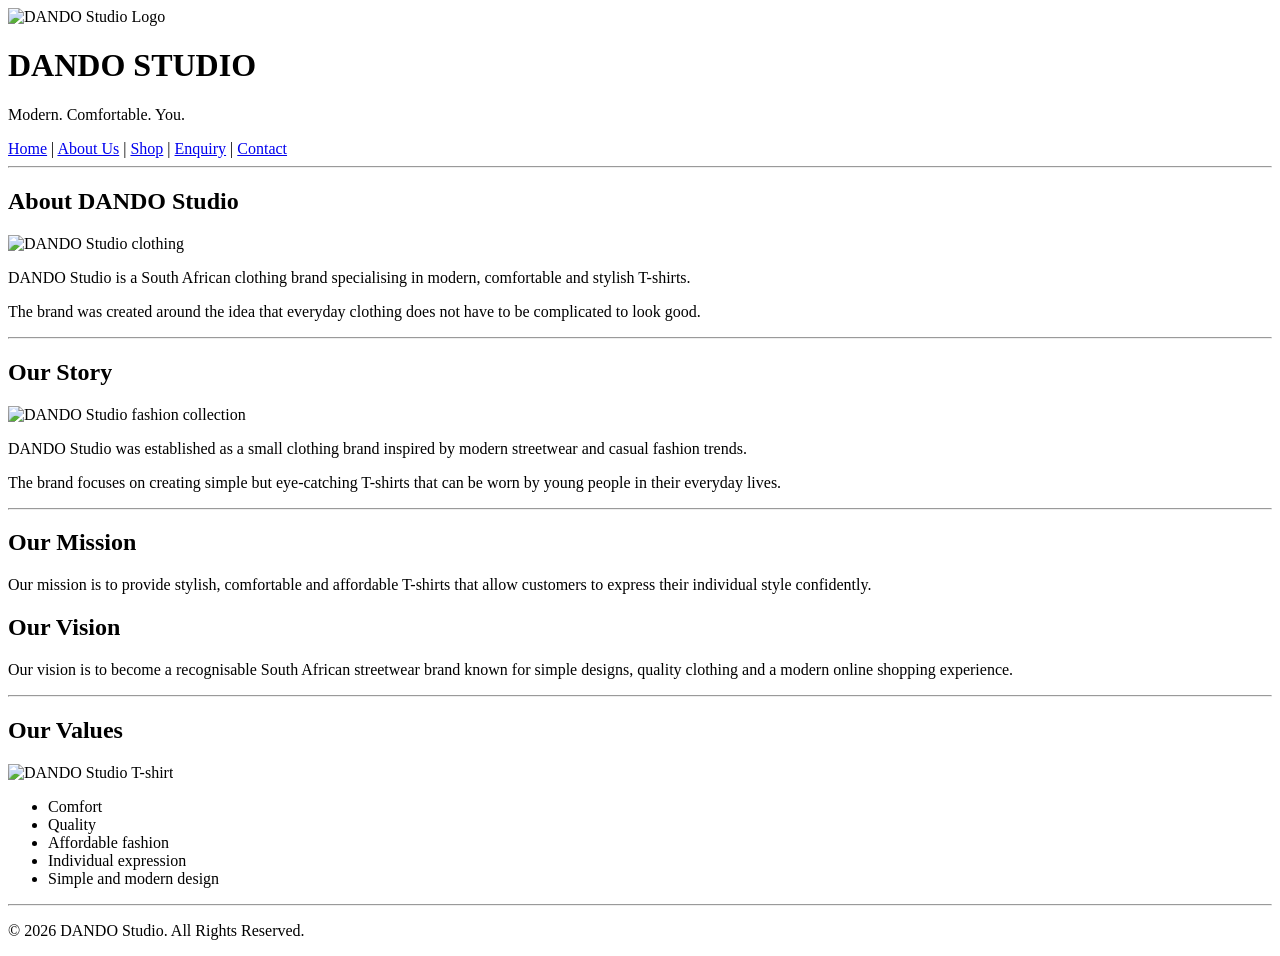
==== About.html @ 7184f9e5 "Add files via upload" ====
<!DOCTYPE html>
<html lang="en">

<head>
    <meta charset="UTF-8">
    <meta name="viewport" content="width=device-width, initial-scale=1.0">
    <title>DANDO Studio | About Us</title>
    <link rel="stylesheet" href="CSS/Style.css">
</head>

<body>

    <!-- Header -->
    <header>

        <!-- Logo -->
        <img src="Images/logo.jpeg"
             alt="DANDO Studio Logo"
             width="150">

        <h1>DANDO STUDIO</h1>
        <p>Modern. Comfortable. You.</p>

        <!-- Navigation -->
        <nav>
            <a href="index.html">Home</a> |
            <a href="about.html">About Us</a> |
            <a href="products.html">Shop</a> |
            <a href="enquiry.html">Enquiry</a> |
            <a href="contact.html">Contact</a>
        </nav>

    </header>

    <hr>

    <main>

        <!-- About Section -->
        <section>

            <h2>About DANDO Studio</h2>

            <img src="Images/about.jpeg"
                 alt="DANDO Studio clothing"
                 width="500">

            <p>
                DANDO Studio is a South African clothing brand
                specialising in modern, comfortable and stylish T-shirts.
            </p>

            <p>
                The brand was created around the idea that everyday clothing
                does not have to be complicated to look good.
            </p>

        </section>

        <hr>

        <!-- Our Story -->
        <section>

            <h2>Our Story</h2>

            <img src="Images/about.jpeg"
                 alt="DANDO Studio fashion collection"
                 width="500">

            <p>
                DANDO Studio was established as a small clothing brand
                inspired by modern streetwear and casual fashion trends.
            </p>

            <p>
                The brand focuses on creating simple but eye-catching
                T-shirts that can be worn by young people in their
                everyday lives.
            </p>

        </section>

        <hr>

        <!-- Mission -->
        <section>

            <h2>Our Mission</h2>

            <p>
                Our mission is to provide stylish, comfortable and
                affordable T-shirts that allow customers to express
                their individual style confidently.
            </p>

        </section>

        <!-- Vision -->
        <section>

            <h2>Our Vision</h2>

            <p>
                Our vision is to become a recognisable South African
                streetwear brand known for simple designs, quality
                clothing and a modern online shopping experience.
            </p>

        </section>

        <hr>

        <!-- Values -->
        <section>

            <h2>Our Values</h2>

            <img src="Images/tshirt4.jpeg"
                 alt="DANDO Studio T-shirt"
                 width="350">

            <ul>
                <li>Comfort</li>
                <li>Quality</li>
                <li>Affordable fashion</li>
                <li>Individual expression</li>
                <li>Simple and modern design</li>
            </ul>

        </section>

    </main>

    <hr>

    <footer>
        <p>&copy; 2026 DANDO Studio. All Rights Reserved.</p>
    </footer>

</body>
</html>
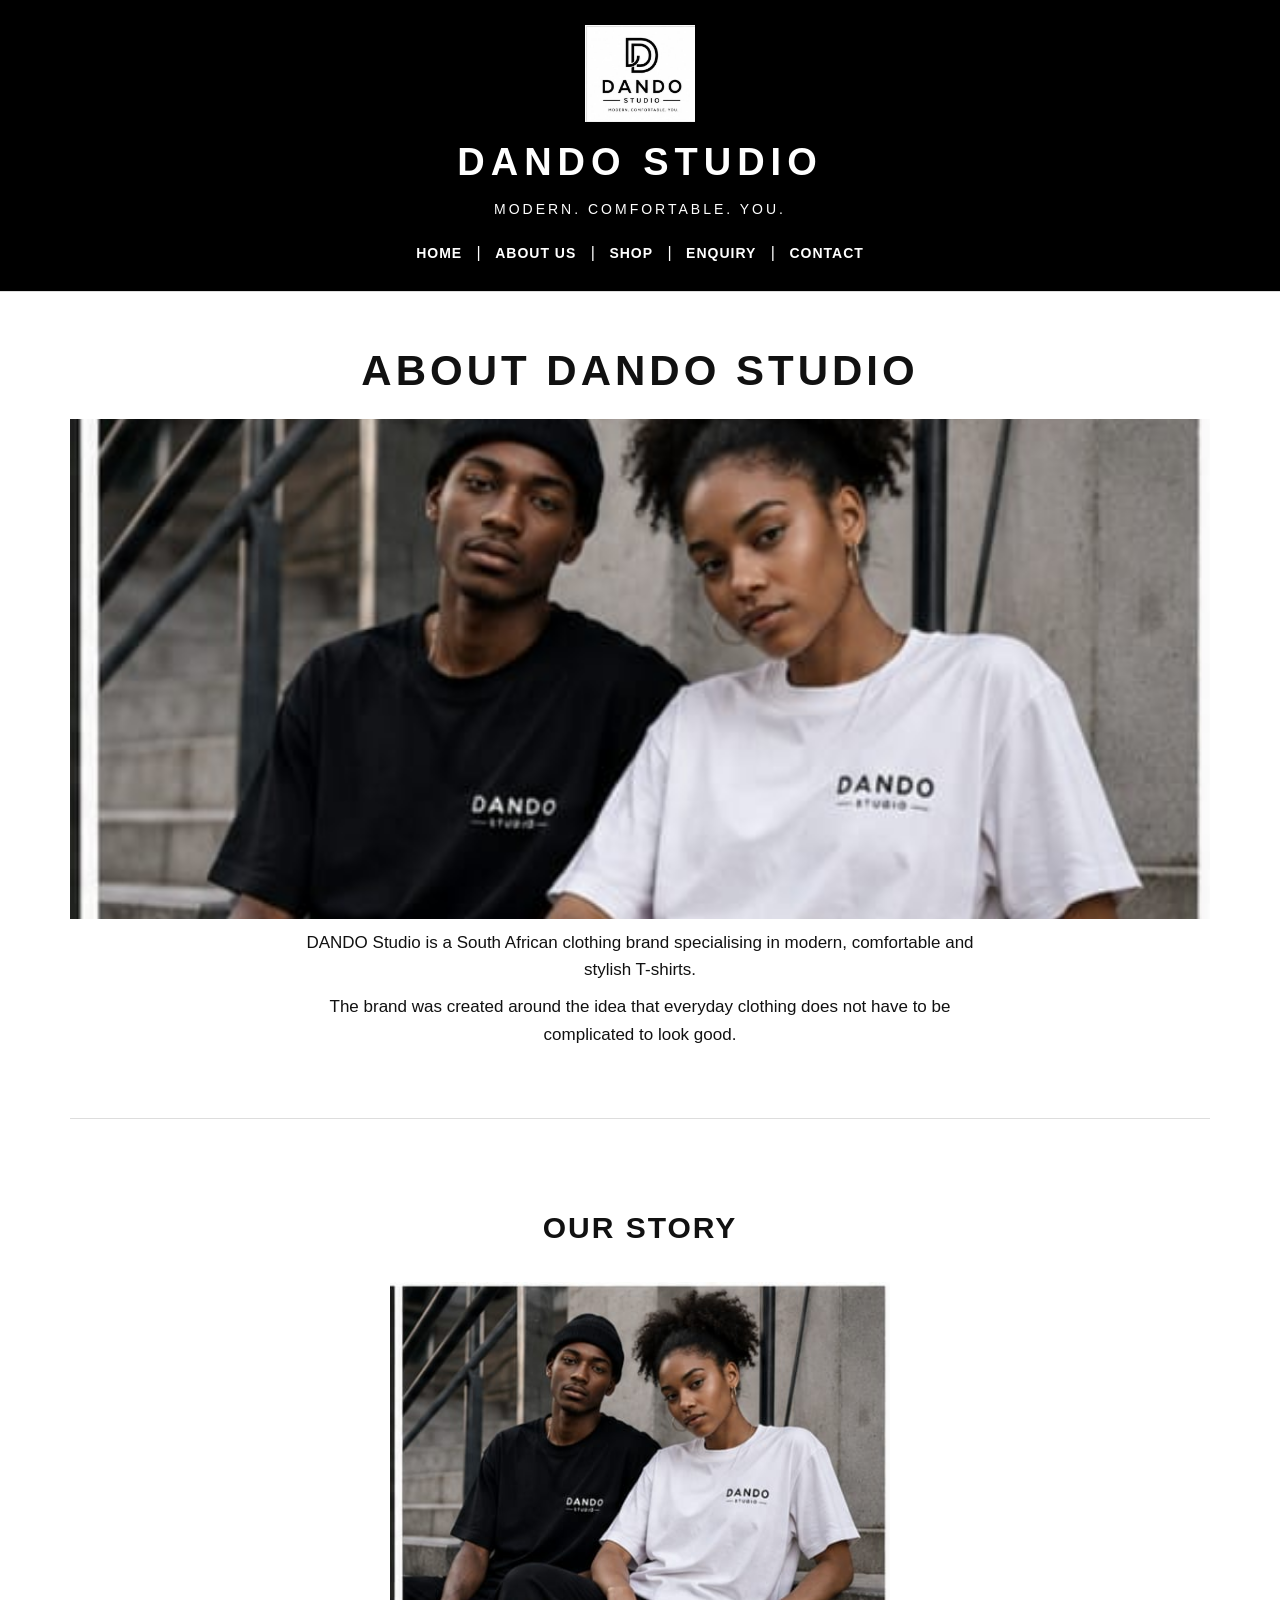
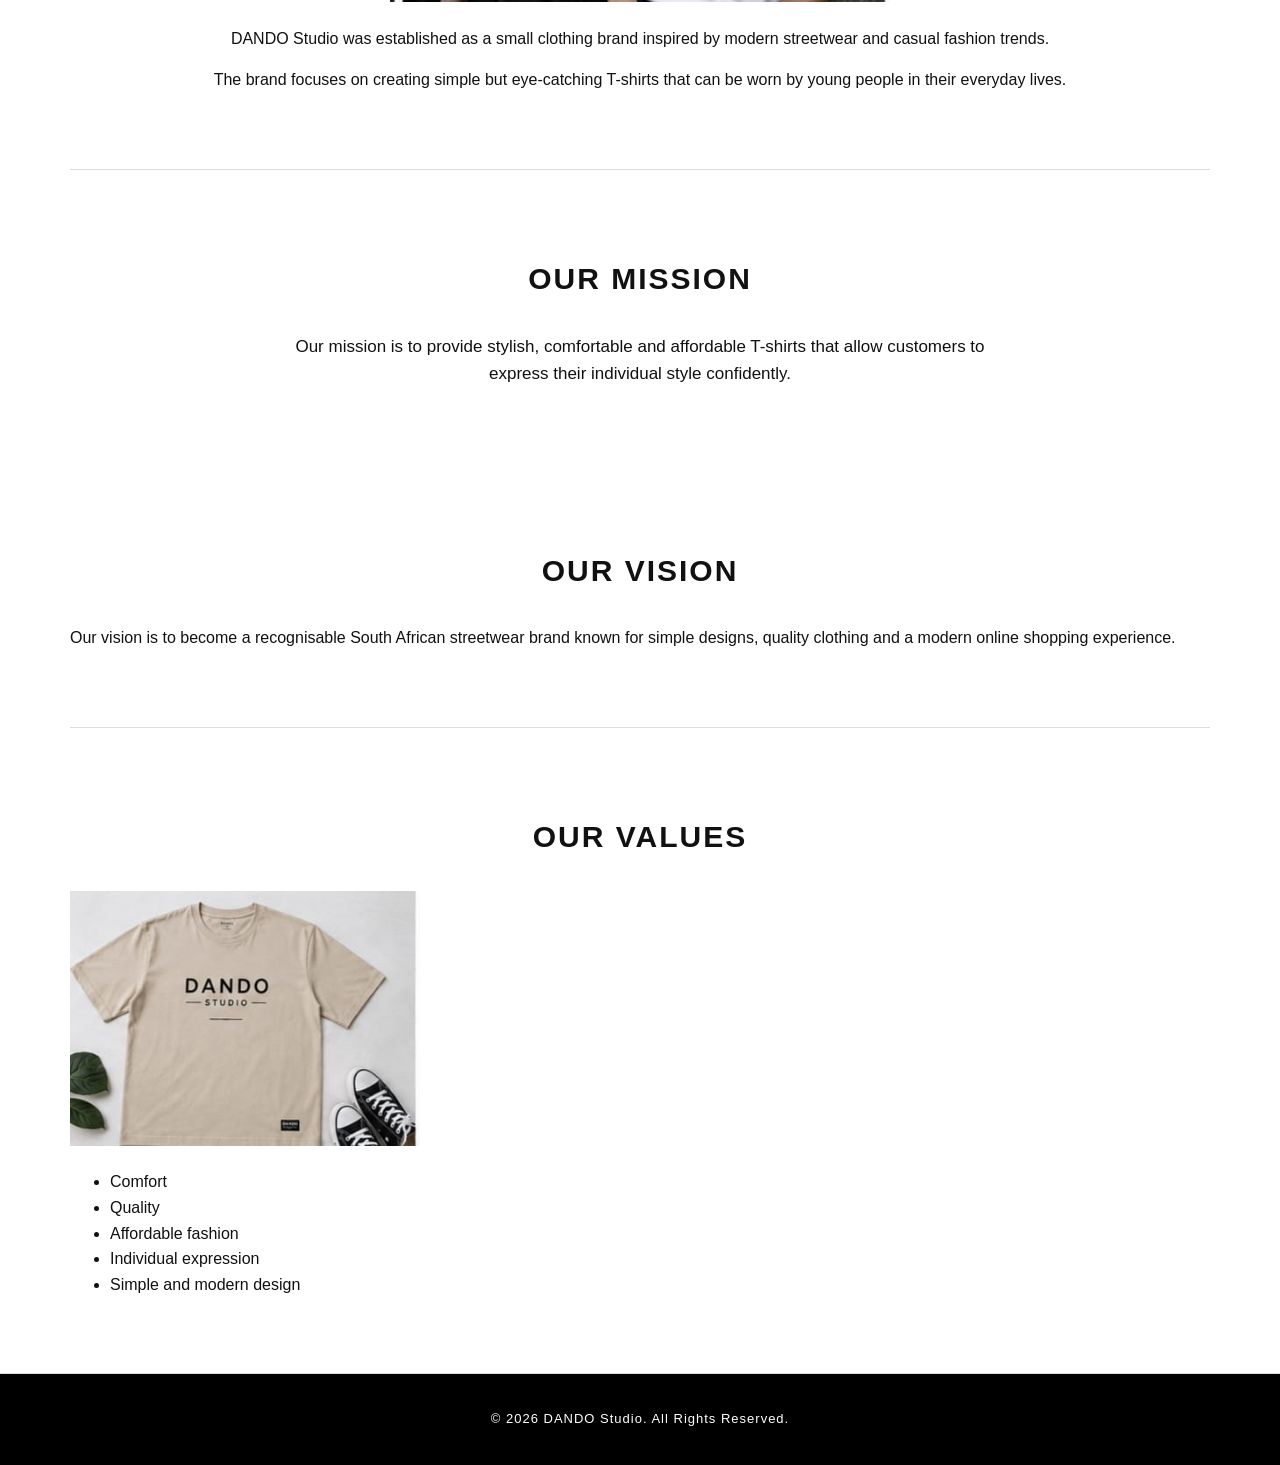
==== commit bd0e4ee6: "FINAL POE" ====
--- a/About.html
+++ b/About.html
@@ -1,142 +1,142 @@
-<!DOCTYPE html>
-<html lang="en">
-
-<head>
-    <meta charset="UTF-8">
-    <meta name="viewport" content="width=device-width, initial-scale=1.0">
-    <title>DANDO Studio | About Us</title>
-    <link rel="stylesheet" href="CSS/Style.css">
-</head>
-
-<body>
-
-    <!-- Header -->
-    <header>
-
-        <!-- Logo -->
-        <img src="Images/logo.jpeg"
-             alt="DANDO Studio Logo"
-             width="150">
-
-        <h1>DANDO STUDIO</h1>
-        <p>Modern. Comfortable. You.</p>
-
-        <!-- Navigation -->
-        <nav>
-            <a href="index.html">Home</a> |
-            <a href="about.html">About Us</a> |
-            <a href="products.html">Shop</a> |
-            <a href="enquiry.html">Enquiry</a> |
-            <a href="contact.html">Contact</a>
-        </nav>
-
-    </header>
-
-    <hr>
-
-    <main>
-
-        <!-- About Section -->
-        <section>
-
-            <h2>About DANDO Studio</h2>
-
-            <img src="Images/about.jpeg"
-                 alt="DANDO Studio clothing"
-                 width="500">
-
-            <p>
-                DANDO Studio is a South African clothing brand
-                specialising in modern, comfortable and stylish T-shirts.
-            </p>
-
-            <p>
-                The brand was created around the idea that everyday clothing
-                does not have to be complicated to look good.
-            </p>
-
-        </section>
-
-        <hr>
-
-        <!-- Our Story -->
-        <section>
-
-            <h2>Our Story</h2>
-
-            <img src="Images/about.jpeg"
-                 alt="DANDO Studio fashion collection"
-                 width="500">
-
-            <p>
-                DANDO Studio was established as a small clothing brand
-                inspired by modern streetwear and casual fashion trends.
-            </p>
-
-            <p>
-                The brand focuses on creating simple but eye-catching
-                T-shirts that can be worn by young people in their
-                everyday lives.
-            </p>
-
-        </section>
-
-        <hr>
-
-        <!-- Mission -->
-        <section>
-
-            <h2>Our Mission</h2>
-
-            <p>
-                Our mission is to provide stylish, comfortable and
-                affordable T-shirts that allow customers to express
-                their individual style confidently.
-            </p>
-
-        </section>
-
-        <!-- Vision -->
-        <section>
-
-            <h2>Our Vision</h2>
-
-            <p>
-                Our vision is to become a recognisable South African
-                streetwear brand known for simple designs, quality
-                clothing and a modern online shopping experience.
-            </p>
-
-        </section>
-
-        <hr>
-
-        <!-- Values -->
-        <section>
-
-            <h2>Our Values</h2>
-
-            <img src="Images/tshirt4.jpeg"
-                 alt="DANDO Studio T-shirt"
-                 width="350">
-
-            <ul>
-                <li>Comfort</li>
-                <li>Quality</li>
-                <li>Affordable fashion</li>
-                <li>Individual expression</li>
-                <li>Simple and modern design</li>
-            </ul>
-
-        </section>
-
-    </main>
-
-    <hr>
-
-    <footer>
-        <p>&copy; 2026 DANDO Studio. All Rights Reserved.</p>
-    </footer>
-
-</body>
+<!DOCTYPE html>
+<html lang="en">
+
+<head>
+    <meta charset="UTF-8">
+    <meta name="viewport" content="width=device-width, initial-scale=1.0">
+    <title>DANDO Studio | About Us</title>
+    <link rel="stylesheet" href="CSS/Style.css">
+</head>
+
+<body>
+
+    <!-- Header -->
+    <header>
+
+        <!-- Logo -->
+        <img src="Images/logo.jpeg"
+             alt="DANDO Studio Logo"
+             width="150">
+
+        <h1>DANDO STUDIO</h1>
+        <p>Modern. Comfortable. You.</p>
+
+        <!-- Navigation -->
+        <nav>
+            <a href="index.html">Home</a> |
+            <a href="about.html">About Us</a> |
+            <a href="products.html">Shop</a> |
+            <a href="enquiry.html">Enquiry</a> |
+            <a href="contact.html">Contact</a>
+        </nav>
+
+    </header>
+
+    <hr>
+
+    <main>
+
+        <!-- About Section -->
+        <section>
+
+            <h2>About DANDO Studio</h2>
+
+            <img src="Images/about.jpeg"
+                 alt="DANDO Studio clothing"
+                 width="500">
+
+            <p>
+                DANDO Studio is a South African clothing brand
+                specialising in modern, comfortable and stylish T-shirts.
+            </p>
+
+            <p>
+                The brand was created around the idea that everyday clothing
+                does not have to be complicated to look good.
+            </p>
+
+        </section>
+
+        <hr>
+
+        <!-- Our Story -->
+        <section>
+
+            <h2>Our Story</h2>
+
+            <img src="Images/about.jpeg"
+                 alt="DANDO Studio fashion collection"
+                 width="500">
+
+            <p>
+                DANDO Studio was established as a small clothing brand
+                inspired by modern streetwear and casual fashion trends.
+            </p>
+
+            <p>
+                The brand focuses on creating simple but eye-catching
+                T-shirts that can be worn by young people in their
+                everyday lives.
+            </p>
+
+        </section>
+
+        <hr>
+
+        <!-- Mission -->
+        <section>
+
+            <h2>Our Mission</h2>
+
+            <p>
+                Our mission is to provide stylish, comfortable and
+                affordable T-shirts that allow customers to express
+                their individual style confidently.
+            </p>
+
+        </section>
+
+        <!-- Vision -->
+        <section>
+
+            <h2>Our Vision</h2>
+
+            <p>
+                Our vision is to become a recognisable South African
+                streetwear brand known for simple designs, quality
+                clothing and a modern online shopping experience.
+            </p>
+
+        </section>
+
+        <hr>
+
+        <!-- Values -->
+        <section>
+
+            <h2>Our Values</h2>
+
+            <img src="Images/tshirt4.jpeg"
+                 alt="DANDO Studio T-shirt"
+                 width="350">
+
+            <ul>
+                <li>Comfort</li>
+                <li>Quality</li>
+                <li>Affordable fashion</li>
+                <li>Individual expression</li>
+                <li>Simple and modern design</li>
+            </ul>
+
+        </section>
+
+    </main>
+
+    <hr>
+
+    <footer>
+        <p>&copy; 2026 DANDO Studio. All Rights Reserved.</p>
+    </footer>
+
+</body>
 </html>
--- a/CSS/Style.css
+++ b/CSS/Style.css
@@ -0,0 +1,299 @@
+/* =========================================
+   DANDO STUDIO
+   HOME PAGE STYLES
+   ========================================= */
+
+
+/* ---------- GENERAL PAGE ---------- */
+
+* {
+    box-sizing: border-box;
+}
+
+html {
+    scroll-behavior: smooth;
+}
+
+body {
+    margin: 0;
+    font-family: Arial, Helvetica, sans-serif;
+    background-color: #ffffff;
+    color: #111111;
+    line-height: 1.6;
+}
+
+
+/* ---------- HEADER ---------- */
+
+header {
+    background-color: #000000;
+    color: #ffffff;
+    text-align: center;
+    padding: 25px 20px;
+}
+
+header img {
+    display: block;
+    margin: 0 auto 10px;
+    width: 110px;
+    height: auto;
+}
+
+header h1 {
+    margin: 5px 0;
+    font-size: 38px;
+    letter-spacing: 6px;
+}
+
+header p {
+    margin: 5px 0 20px;
+    font-size: 14px;
+    letter-spacing: 3px;
+    text-transform: uppercase;
+}
+
+
+/* ---------- NAVIGATION ---------- */
+
+nav {
+    margin-top: 20px;
+}
+
+nav a {
+    color: #ffffff;
+    text-decoration: none;
+    font-size: 14px;
+    font-weight: bold;
+    text-transform: uppercase;
+    letter-spacing: 1px;
+    margin: 0 10px;
+}
+
+nav a:hover {
+    color: #cccccc;
+    text-decoration: underline;
+}
+
+
+/* ---------- HORIZONTAL LINES ---------- */
+
+hr {
+    border: 0;
+    border-top: 1px solid #dddddd;
+    margin: 0;
+}
+
+
+/* ---------- MAIN CONTENT ---------- */
+
+main {
+    max-width: 1200px;
+    margin: 0 auto;
+    padding: 0 30px;
+}
+
+section {
+    padding: 60px 0;
+}
+
+section > h2 {
+    text-align: center;
+    font-size: 30px;
+    letter-spacing: 2px;
+    text-transform: uppercase;
+    margin-bottom: 30px;
+}
+
+
+/* ---------- HERO SECTION ---------- */
+
+main > section:first-child {
+    text-align: center;
+    padding-top: 0;
+}
+
+main > section:first-child > img {
+    width: 100%;
+    height: 500px;
+    object-fit: cover;
+    display: block;
+}
+
+main > section:first-child h2 {
+    font-size: 42px;
+    letter-spacing: 4px;
+    margin-top: 45px;
+    margin-bottom: 15px;
+}
+
+main > section:first-child p {
+    max-width: 700px;
+    margin: 10px auto;
+    font-size: 17px;
+}
+
+
+/* ---------- BUTTON / SHOP NOW ---------- */
+
+main a {
+    color: #000000;
+}
+
+main > section:first-child > a {
+    display: inline-block;
+    margin-top: 25px;
+    padding: 14px 35px;
+    background-color: #000000;
+    color: #ffffff;
+    text-decoration: none;
+    font-weight: bold;
+    letter-spacing: 2px;
+    text-transform: uppercase;
+    transition: 0.3s;
+}
+
+main > section:first-child > a:hover {
+    background-color: #333333;
+}
+
+
+/* ---------- FEATURED PRODUCTS ---------- */
+
+main > section:nth-of-type(2) {
+    text-align: center;
+}
+
+article {
+    display: inline-block;
+    vertical-align: top;
+    width: 30%;
+    margin: 1%;
+    padding-bottom: 30px;
+}
+
+article img {
+    width: 100%;
+    max-width: 300px;
+    height: 350px;
+    object-fit: cover;
+    display: block;
+    margin: 0 auto 20px;
+}
+
+article h3 {
+    font-size: 20px;
+    text-transform: uppercase;
+    letter-spacing: 1px;
+    margin: 10px 0;
+}
+
+article p {
+    margin: 5px 0;
+    color: #555555;
+}
+
+article a {
+    display: inline-block;
+    margin-top: 12px;
+    border-bottom: 2px solid #000000;
+    padding-bottom: 3px;
+    text-decoration: none;
+    font-weight: bold;
+    text-transform: uppercase;
+    font-size: 13px;
+    letter-spacing: 1px;
+}
+
+article a:hover {
+    color: #666666;
+}
+
+
+/* ---------- ABOUT PREVIEW ---------- */
+
+main > section:nth-of-type(3) {
+    text-align: center;
+}
+
+main > section:nth-of-type(3) img {
+    width: 100%;
+    max-width: 700px;
+    height: 400px;
+    object-fit: cover;
+    display: block;
+    margin: 0 auto 25px;
+}
+
+main > section:nth-of-type(3) p {
+    max-width: 700px;
+    margin: 15px auto;
+    font-size: 17px;
+}
+
+main > section:nth-of-type(3) a {
+    display: inline-block;
+    margin-top: 15px;
+    font-weight: bold;
+    text-decoration: none;
+    border-bottom: 2px solid #000000;
+}
+
+
+/* ---------- FOOTER ---------- */
+
+footer {
+    background-color: #000000;
+    color: #ffffff;
+    text-align: center;
+    padding: 30px 20px;
+    margin-top: 0;
+}
+
+footer p {
+    margin: 5px 0;
+    font-size: 13px;
+    letter-spacing: 1px;
+}
+
+
+/* ---------- RESPONSIVE DESIGN ---------- */
+
+@media (max-width: 768px) {
+
+    header h1 {
+        font-size: 28px;
+        letter-spacing: 4px;
+    }
+
+    nav a {
+        display: inline-block;
+        margin: 6px;
+        font-size: 12px;
+    }
+
+    main {
+        padding: 0 20px;
+    }
+
+    main > section:first-child > img {
+        height: 300px;
+    }
+
+    main > section:first-child h2 {
+        font-size: 28px;
+    }
+
+    article {
+        display: block;
+        width: 100%;
+        margin: 0 auto 40px;
+    }
+
+    article img {
+        height: auto;
+    }
+
+    section {
+        padding: 40px 0;
+    }
+}
